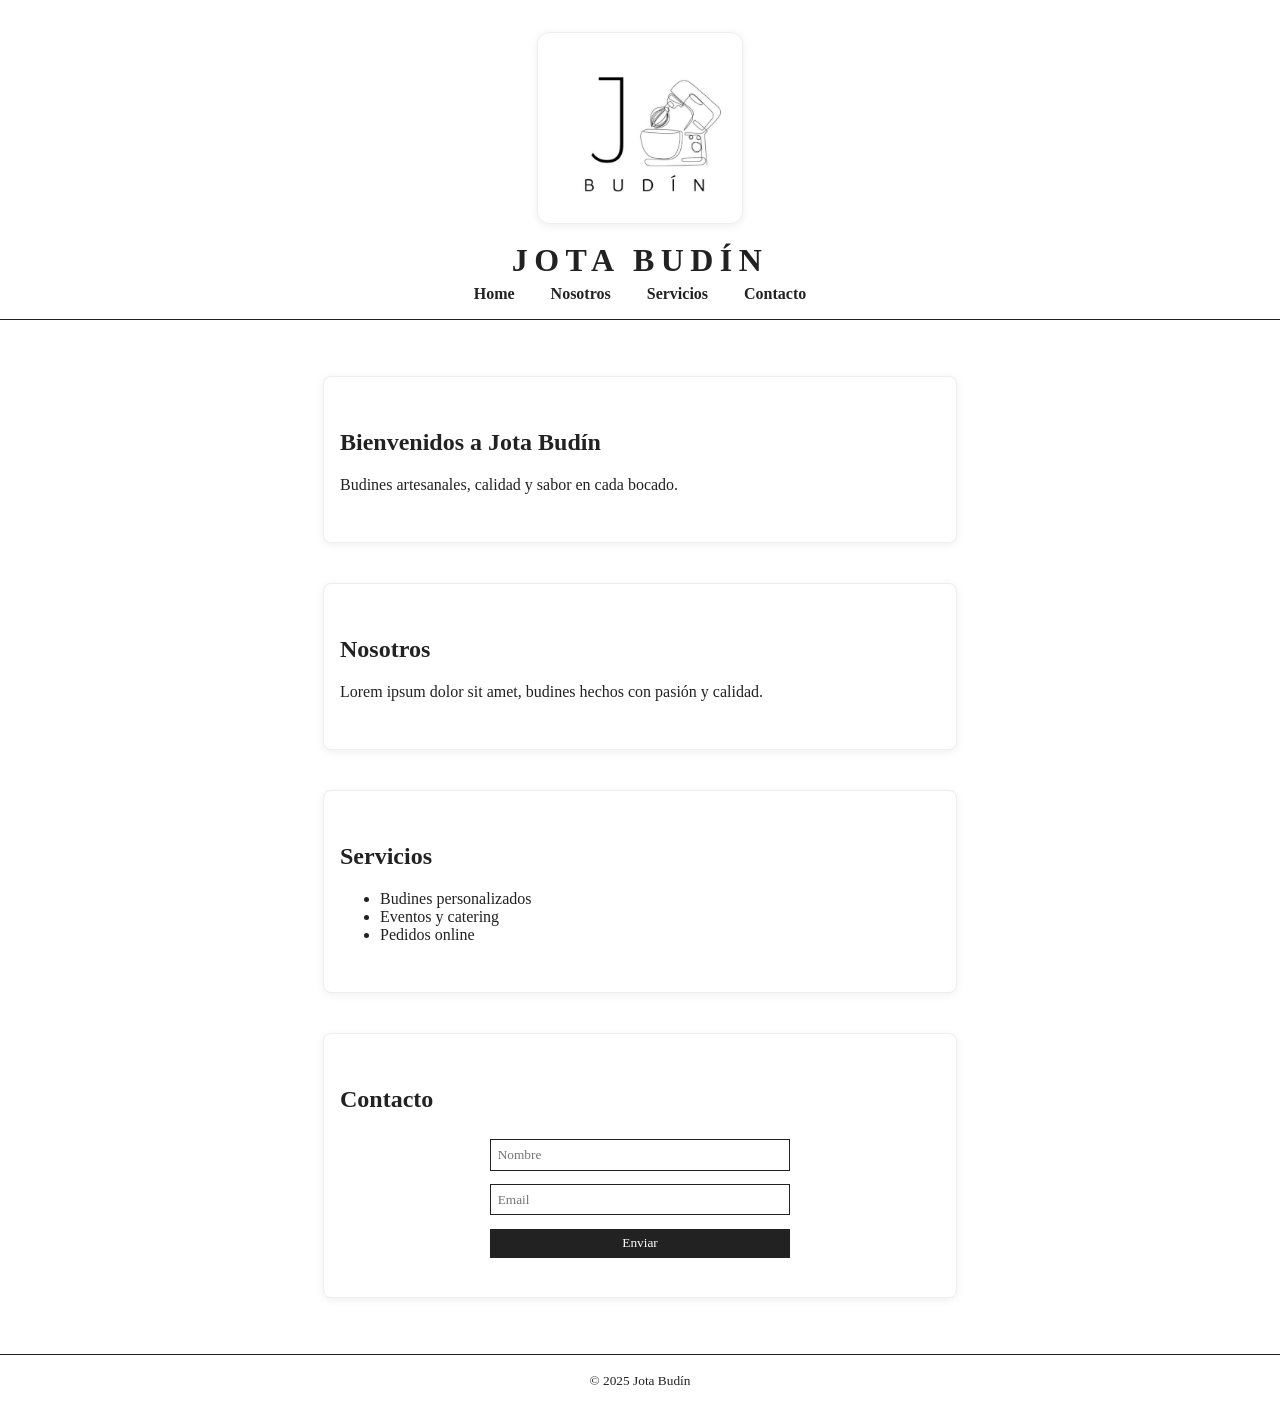
==== index.html @ 70268a42 "primeros cambios" ====
<!DOCTYPE html>
<html lang="es">
<head>
  <meta charset="UTF-8">
  <meta name="viewport" content="width=device-width, initial-scale=1.0">
  <meta name="description" content="Budines caseros, hechos con amor. Descubre nuestros sabores y síguenos en Instagram!">
  <title>Jota Budín</title>
  <link rel="stylesheet" href="assets/style.css">
</head>
<body>
  <header>
  <img src="assets/logo.png" alt="Logo Jota Budín" class="logo">
  <h1 class="titulo">JOTA BUDÍN</h1>
    <nav>
      <a href="#home">Home</a>
      <a href="#nosotros">Nosotros</a>
      <a href="#servicios">Servicios</a>
      <a href="#contacto">Contacto</a>
    </nav>
  </header>
  <main>
    <section id="home">
      <h2>Bienvenidos a Jota Budín</h2>
      <p>Budines artesanales, calidad y sabor en cada bocado.</p>
    </section>

    <section id="nosotros">
      <h2>Nosotros</h2>
      <p>Lorem ipsum dolor sit amet, budines hechos con pasión y calidad.</p>
    </section>

    <section id="servicios">
      <h2>Servicios</h2>
      <ul>
        <li>Budines personalizados</li>
        <li>Eventos y catering</li>
        <li>Pedidos online</li>
      </ul>
    </section>

    <section id="contacto">
      <h2>Contacto</h2>
      <form>
        <input type="text" placeholder="Nombre" required>
        <input type="email" placeholder="Email" required>
        <button type="submit">Enviar</button>
      </form>
    </section>
  </main>
  <footer>
    <small>&copy; 2025 Jota Budín</small>
  </footer>
  <script src="assets/script.js"></script>
</body>
</html>
---- assets/style.css ----
body { 
    font-family: 'Georgia', 'Times New Roman', serif; 
    background: #fff; 
    margin: 0; 
    padding: 0; 
    color: #222;
}

header { 
    background: #fff; 
    padding: 2em 1em 1em 1em; 
    text-align: center; 
    border-bottom: 1px solid #222;
}

.logo {
	width: 180px;
	max-width: 90vw;
	margin-bottom: 0.5em;
	background: #fff;
	border-radius: 12px;
	box-shadow: 0 2px 8px #0001;
	padding: 12px;
	border: 1px solid #eee;
}

.titulo { 
    font-family: 'Georgia', 'Times New Roman', serif; 
    font-size: 2em; 
    letter-spacing: 0.2em; 
    margin: 0.2em 0;
}

nav a { 
    margin: 0 1em; 
    color: #222; 
    text-decoration: none; 
    font-weight: bold; 
    font-family: 'Georgia', 'Times New Roman', serif;
}

nav a:hover { 
    text-decoration: underline;
}

main { 
    padding: 1em;
}

section {
	margin: 40px auto;
	background: #fff;
	border-radius: 8px;
	box-shadow: 0 2px 8px #0001;
	padding: 2em 1em;
	border: 1px solid #eee;
	max-width: 600px;
}

form { 
    display: flex; 
    flex-direction: column; 
    max-width: 300px; 
    margin: auto;
}

input, button { 
    margin: 0.5em 0; 
    padding: 0.5em; 
    border-radius: 0; 
    border: 1px solid #222; 
    font-family: inherit;
}

button { 
    background: #222; 
    color: #fff; 
    border: none; 
    cursor: pointer; 
    font-family: inherit;
}

button:hover { 
    background: #fff; 
    color: #222; 
    border: 1px solid #222;
}

footer { 
    background: #fff; 
    text-align: center; 
    padding: 1em; 
    color: #222; 
    border-top: 1px solid #222;
}
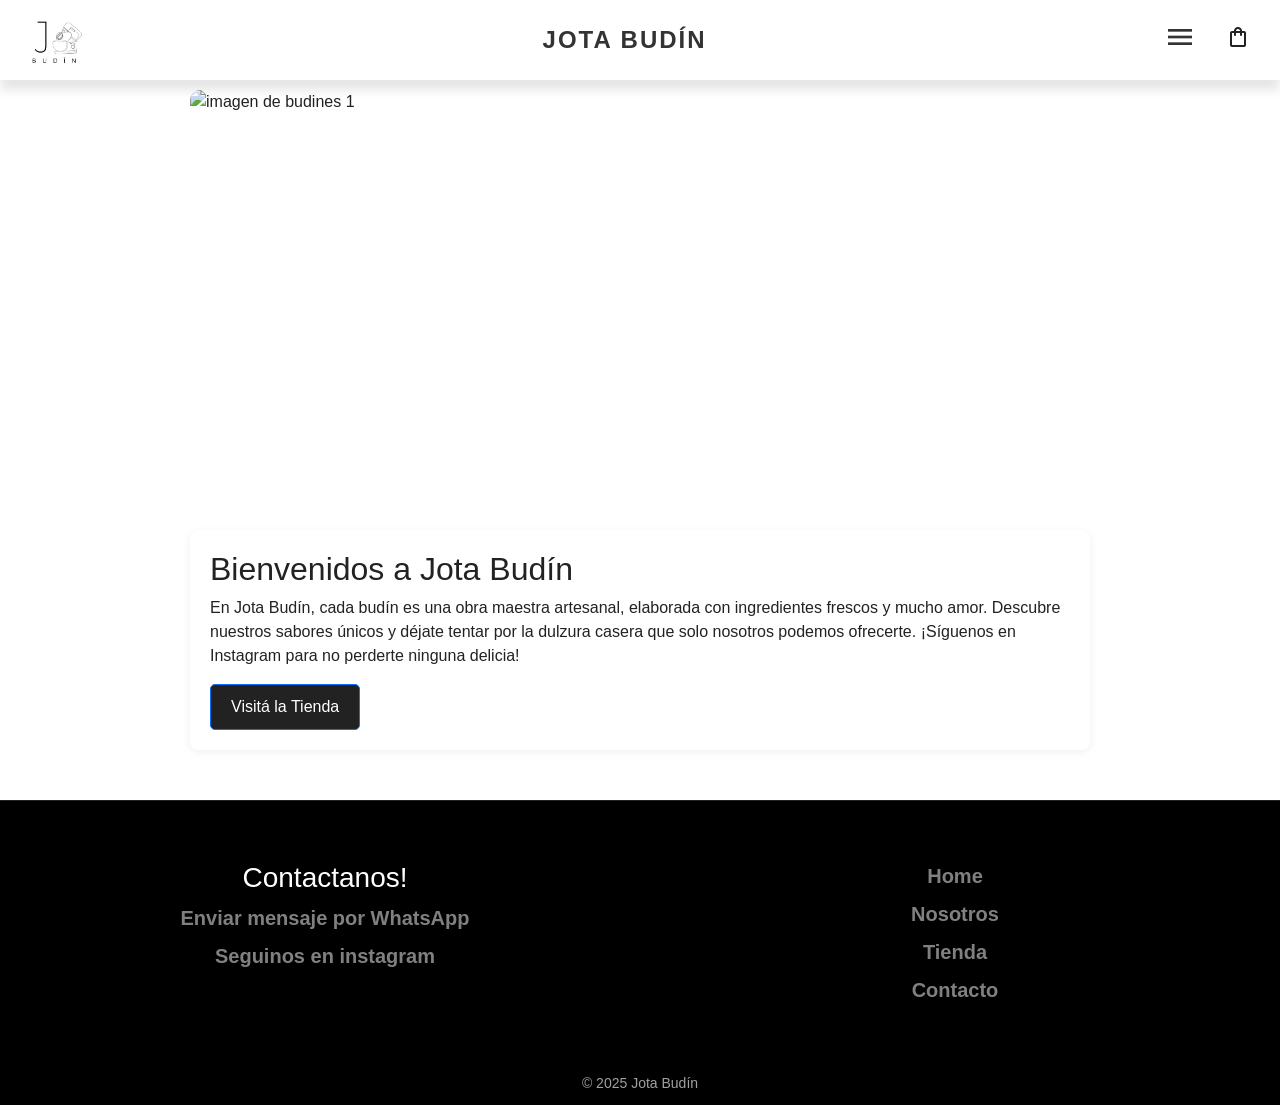
==== commit 7c4bb6a1: "subo cambios hasta ahora" ====
--- a/index.html
+++ b/index.html
@@ -1,55 +1,139 @@
 <!DOCTYPE html>
 <html lang="es">
+
 <head>
   <meta charset="UTF-8">
   <meta name="viewport" content="width=device-width, initial-scale=1.0">
-  <meta name="description" content="Budines caseros, hechos con amor. Descubre nuestros sabores y síguenos en Instagram!">
+  <meta name="description"
+    content="Budines caseros, hechos con amor. Descubre nuestros sabores y síguenos en Instagram!">
+  <link href="https://cdn.jsdelivr.net/npm/bootstrap@5.3.8/dist/css/bootstrap.min.css" rel="stylesheet"
+    integrity="sha384-sRIl4kxILFvY47J16cr9ZwB07vP4J8+LH7qKQnuqkuIAvNWLzeN8tE5YBujZqJLB" crossorigin="anonymous">
+  <link rel="stylesheet" href="https://fonts.googleapis.com/css2?family=Material+Symbols+Outlined:opsz,wght,FILL,GRAD@20..48,100..700,0..1,-50..200" />
   <title>Jota Budín</title>
-  <link rel="stylesheet" href="assets/style.css">
+  <link rel="stylesheet" href="./style.css">
 </head>
+
 <body>
   <header>
-  <img src="assets/logo.png" alt="Logo Jota Budín" class="logo">
-  <h1 class="titulo">JOTA BUDÍN</h1>
-    <nav>
-      <a href="#home">Home</a>
-      <a href="#nosotros">Nosotros</a>
-      <a href="#servicios">Servicios</a>
-      <a href="#contacto">Contacto</a>
+    <div class="logo">
+      <img src="./assets/img/logo.png" alt="Logo Jota Budín" class="logo">
+    </div>
+
+    <h1 class="titulo">JOTA BUDÍN </h1>
+
+    <nav id="nav-icons">
+      <div class="menu-container">
+        <span class="material-symbols-outlined menu-icon">menu</span>
+  <ul class="dropdown">
+          <li><a href="index.html">Home</a></li>
+          <li><a href="./sections/nosotros.html">Nosotros</a></li>
+          <li><a href="./sections/tienda.html">Tienda</a></li>
+          <li><a href="./sections/contacto.html">Contacto</a></li>
+        </ul>
+      </div>
+
+      <a href="./sections/carrito.html" title="Carrito">
+        <span class="material-symbols-outlined">shopping_bag</span>
+      </a>
+
     </nav>
   </header>
+
   <main>
-    <section id="home">
+
+
+
+
+    <!-- Carrusel de imágenes -->
+
+    <div id="carouselExampleCaptions" class="carousel slide">
+      <div class="carousel-indicators">
+        <button type="button" data-bs-target="#carouselExampleCaptions" data-bs-slide-to="0" class="active"
+          aria-current="true" aria-label="Slide 1"></button>
+        <button type="button" data-bs-target="#carouselExampleCaptions" data-bs-slide-to="1"
+          aria-label="Slide 2"></button>
+        <button type="button" data-bs-target="#carouselExampleCaptions" data-bs-slide-to="2"
+          aria-label="Slide 3"></button>
+      </div>
+      <div class="carousel-inner">
+        <div class="carousel-item active">
+          <img src="./assets/img/producto_1.jpeg" class="d-block w-100" alt="imagen de budines 1">
+          <div class="carousel-caption d-none d-md-block">
+            <h5>Tentate con nuestros alfajores</h5>
+            <p>Especiales tapas de almendras y relleno de dulce de leche.</p>
+          </div>
+        </div>
+        <div class="carousel-item">
+          <img src="./assets/img/producto_15.jpg" class="d-block w-100" alt="imagen de budines 2">
+          <div class="carousel-caption d-none d-md-block">
+            <h5>Estamos en cada detalle</h5>
+            <p>Visita la tienda y contactate para crear los regalos mas especiales pesonalizados.</p>
+          </div>
+        </div>
+        <div class="carousel-item">
+          <img src="./assets/img/producto_6.jpg" class="d-block w-100" alt="imagen de budines 3">
+          <div class="carousel-caption d-none d-md-block">
+            <h5>Alegramos tus fiestas!</h5>
+            <p>Ediciones especiales por pascuas, San Valentin, navidad y mucho mas!</p>
+          </div>
+        </div>
+      </div>
+      <button class="carousel-control-prev" type="button" data-bs-target="#carouselExampleCaptions"
+        data-bs-slide="prev">
+        <span class="carousel-control-prev-icon" aria-hidden="true"></span>
+        <span class="visually-hidden">Previous</span>
+      </button>
+      <button class="carousel-control-next" type="button" data-bs-target="#carouselExampleCaptions"
+        data-bs-slide="next">
+        <span class="carousel-control-next-icon" aria-hidden="true"></span>
+        <span class="visually-hidden">Next</span>
+      </button>
+    </div>
+
+
+    <!-- Contenido home -->
+    <section id="bienvenida">
       <h2>Bienvenidos a Jota Budín</h2>
-      <p>Budines artesanales, calidad y sabor en cada bocado.</p>
+      <p>En Jota Budín, cada budín es una obra maestra artesanal, elaborada con ingredientes frescos y mucho amor.
+        Descubre nuestros sabores únicos y déjate tentar por la dulzura casera que solo nosotros podemos ofrecerte.
+        ¡Síguenos en Instagram para no perderte ninguna delicia!</p>
+      <a href="./sections/tienda.html" class="btn btn-primary">Visitá la Tienda</a>
     </section>
 
-    <section id="nosotros">
-      <h2>Nosotros</h2>
-      <p>Lorem ipsum dolor sit amet, budines hechos con pasión y calidad.</p>
-    </section>
 
-    <section id="servicios">
-      <h2>Servicios</h2>
-      <ul>
-        <li>Budines personalizados</li>
-        <li>Eventos y catering</li>
-        <li>Pedidos online</li>
-      </ul>
-    </section>
+  </main>
 
-    <section id="contacto">
-      <h2>Contacto</h2>
-      <form>
-        <input type="text" placeholder="Nombre" required>
-        <input type="email" placeholder="Email" required>
-        <button type="submit">Enviar</button>
-      </form>
-    </section>
-  </main>
-  <footer>
+  <footer class="footer">
+    <div class="contenido-footer">
+      <section class="footer-secciones">
+        <h3>Contactanos!</h3>
+        <nav>
+          <ul>
+            <li><a href="https://wa.me/5491134567890" target="_blank">Enviar mensaje por WhatsApp</a></li>
+            <li><a href="https://instagram.com/jotabudin">Seguinos en instagram</a><br>
+          </ul>
+        </nav>
+      </section>
+
+      <section class="footer-secciones">
+        <nav>
+          <ul>
+            <li><a href="index.html">Home</a></li>
+            <li><a href="./sections/nosotros.html">Nosotros</a></li>
+            <li><a href="./sections/tienda.html">Tienda</a></li>
+            <li><a href="./sections/contacto.html">Contacto</a></li>
+          </ul>
+        </nav>
+      </section>
+
+    </div>
     <small>&copy; 2025 Jota Budín</small>
+    <br>
   </footer>
-  <script src="assets/script.js"></script>
+  <script src="./script.js"></script>
+  <script src="https://cdn.jsdelivr.net/npm/bootstrap@5.3.8/dist/js/bootstrap.bundle.min.js"
+    integrity="sha384-FKyoEForCGlyvwx9Hj09JcYn3nv7wiPVlz7YYwJrWVcXK/BmnVDxM+D2scQbITxI"
+    crossorigin="anonymous"></script>
 </body>
+
 </html>
--- a/style.css
+++ b/style.css
@@ -0,0 +1,473 @@
+/* --- Reset y listas --- */
+ul {
+    list-style: none;
+    padding-left: 0;
+}
+
+li {
+    margin-bottom: 8px;
+}
+
+/* --- Layout general --- */
+body {
+    font-family: "Poppins", sans-serif;
+    background: #fff;
+    margin: 0;
+    padding: 0;
+    color: #222;
+}
+
+/* --- Navegación --- */
+nav a {
+    margin: 0 10px;
+    color: #222;
+    text-align: left;
+    font-weight: bold;
+    text-decoration: none;
+}
+
+nav a:hover {
+    text-decoration: underline;
+}
+
+/* --- Main y Section --- */
+main {
+    padding: 10px;
+}
+
+section {
+    margin: 40px auto;
+    border-radius: 8px;
+    box-shadow: 0 2px 8px #0001;
+    padding: 20px 20px;
+    max-width: 900px;
+}
+
+/* ---------------------------------------------------- Header --------------------------------------------------- */
+
+/* ==== HEADER ==== */
+header {
+    background-color: #fff;
+    position: sticky;
+    top: 0;
+    z-index: 1000;
+    box-shadow: 0 10px 10px rgba(0, 0, 0, 0.1);
+    padding: 0;
+    display: flex;
+    align-items: center;
+    justify-content: space-between;
+    width: 100%;
+    padding: 10px 20px;
+}
+
+.logo img {
+    height: 60px;
+    width: auto;
+}
+
+.titulo {
+    font-size: 1.5rem;
+    font-weight: 600;
+    color: #333;
+    letter-spacing: 2px;
+    text-align: center;
+    margin: 0 20px;
+    flex: 1;
+}
+
+#nav-icons {
+    display: flex;
+    align-items: center;
+    gap: 20px;
+}
+
+/* Íconos de material */
+.material-symbols {
+    font-size: 32px;
+    color: #333;
+    cursor: pointer;
+    transition: color 0.3s;
+    user-select: none;
+    /* evita selección accidental */
+}
+
+.material-symbols-outlined:hover {
+    color: #7e7e7e;
+}
+
+/* Menú desplegable */
+.menu-container {
+    position: relative;
+    display: inline-block;
+}
+
+.dropdown {
+    list-style: none;
+    padding: 0;
+    margin: 0;
+    position: absolute;
+    right: 0;
+    top: 40px;
+    background: #fff;
+    border-radius: 8px;
+    display: none;
+    flex-direction: column;
+    min-width: 170px;
+    width: 150px;
+    box-shadow: 0 4px 10px rgba(0, 0, 0, 0.1);
+    z-index: 999;
+}
+
+.dropdown li a {
+    display: block;
+    padding: 10px 15px;
+    color: #333;
+    text-decoration: none;
+    transition: 0.3s;
+}
+
+.dropdown li a:hover {
+    background: #f8f8f8;
+}
+
+/* Cuando se activa el menú */
+.menu-container.active .dropdown {
+    display: flex;
+}
+
+.menu-icon {
+    cursor: pointer;
+    font-size: 2rem;
+    color: #333;
+    z-index: 101;
+}
+
+
+
+
+/* ---------------------------------------------------- Home --------------------------------------------------- */
+
+/* --- Carrusel imágenes --- */
+#carouselExampleCaptions {
+    max-width: 900px;
+    margin: 0 auto;
+    max-height: 400px;
+    overflow: hidden;
+    border-radius: 10px;
+}
+
+#carouselExampleCaptions .carousel-inner {
+    max-height: 400px;
+}
+
+#carouselExampleCaptions .carousel-item img {
+    height: 400px;
+    object-fit: cover;
+    object-position: center;
+}
+
+/* --- Adaptacion de flechas carrusel Bootstrap --- */
+.carousel-control-prev,
+.carousel-control-next {
+    background: transparent !important;
+    border: none !important;
+    width: auto !important;
+    padding: 8px !important;
+    top: 50% !important;
+    transform: translateY(-50%) !important;
+}
+
+
+/* --- Boton home "visita la tienda" --- */
+.btn {
+    display: inline-block;
+    padding: 10px 20px;
+    background: #222;
+    color: #fff;
+    text-decoration: none;
+    border-radius: 5px;
+    transition: 0.3s, color 0.3s;
+}
+
+.btn:hover {
+    background: #fff;
+    color: #222;
+    border: 1px solid #222;
+}
+
+
+/* ---------------------------------------------------- Contacto --------------------------------------------------- */
+.contacto {
+    max-width: 400px;
+    margin: 40px auto;
+    background: #fff;
+    border-radius: 10px;
+    box-shadow: 0 2px 8px #0001;
+    padding: 20px 10px;
+    border: 1px solid #eee;
+}
+
+.contacto form {
+    display: flex;
+    flex-direction: column;
+    gap: 10px;
+}
+
+.contacto input,
+.contacto textarea,
+.contacto button {
+    padding: 10px;
+    border-radius: 6px;
+    border: 1px solid #ccc;
+    font-size: 16px;
+}
+
+.contacto button {
+    background: #222;
+    color: #fff;
+    border: none;
+    cursor: pointer;
+}
+
+.contacto button:hover {
+    background: #444;
+}
+
+.contacto .form-label {
+    font-weight: bold;
+    margin-top: 10px;
+}
+
+/* --- Formularios --- */
+input,
+button {
+    margin: 10px 0;
+    padding: 10px;
+    border-radius: 5px;
+    border: 1px solid #222;
+}
+
+button {
+    background: #222;
+    color: #fff;
+    border: none;
+    cursor: pointer;
+}
+
+button:hover {
+    background: #fff;
+    color: #222;
+    border: 1px solid #222;
+}
+
+
+/* ---------------------------------------------------- Nosotros --------------------------------------------------- */
+.nosotros-section {
+    padding: 40px 20px;
+}
+
+.nosotros-grid {
+    display: grid;
+    grid-template-columns: 1fr;
+    gap: 24px;
+    align-items: center;
+}
+
+.nosotros-imagen {
+    order: -1;
+    margin-bottom: 12px;
+}
+
+.nosotros-imagen img {
+    width: 100%;
+    max-width: 800px;
+    height: auto;
+    aspect-ratio: 16/9;
+    border-radius: 12px;
+    object-fit: cover;
+    overflow: hidden;
+    display: block;
+    margin: 0 auto;
+}
+
+.lead {
+    font-size: 1.05rem;
+    margin-bottom: 1rem;
+}
+
+.valores-lista {
+    margin: 0.5rem 0 1rem 1.2rem;
+}
+
+.cta-nosotros {
+    margin-top: 1rem;
+    font-weight: 600;
+}
+
+
+/* ---------------------------------------------------- Footer --------------------------------------------------- */
+footer {
+    background-color: black;
+    text-align: center;
+    padding: 10px;
+    border-top: 1px solid #222;
+}
+
+footer a {
+    color: grey;
+    text-decoration: none;
+}
+
+footer a:hover {
+    text-decoration: underline;
+}
+
+footer section {
+    background-color: black;
+    font-size: 20px;
+    color: white;
+}
+
+footer small {
+    color: rgb(161, 161, 161);
+    font-size: 14px;
+    margin-top: 10px;
+    margin-bottom: 10px;
+}
+
+.contenido-footer {
+    display: flex;
+    justify-content: space-between;
+    flex-wrap: wrap;
+}
+
+.footer-secciones {
+    flex: 1 1 200px;
+    padding: 10px;
+}
+
+/* ---------------------------------------------------- Carrito --------------------------------------------------- */
+
+.carrito {
+    display: flex;
+    align-items: center;
+    position: absolute;
+    right: 0;
+    top: 0;
+}
+
+.carrito img {
+    width: 32px;
+    height: 32px;
+}
+
+#carrito-contador {
+    margin-left: 8px;
+    font-weight: bold;
+    color: white;
+}
+
+/* Icono del carrito con badge contador */
+.carrito-icono {
+    position: relative;
+    display: inline-flex;
+    align-items: center;
+    justify-content: center;
+}
+
+.badge-carrito {
+    position: absolute;
+    top: -8px;
+    right: -8px;
+    background: black;
+    color: white;
+    border-radius: 50%;
+    width: 20px;
+    height: 20px;
+    display: none; /* se muestra cuando hay items */
+    align-items: center;
+    justify-content: center;
+    font-size: 12px;
+    font-weight: bold;
+}
+
+#carrito-header {
+    display: flex;
+    align-items: center;
+    text-decoration: none;
+}
+
+
+.material-symbols-outlined {
+    font-variation-settings:
+        'FILL' 0,
+        'wght' 400,
+        'GRAD' 0,
+        'opsz' 24
+}
+
+/* -------------------------------------------------- Tienda -------------------------------------------------------------- */
+
+#productos-tienda {
+    display: grid;
+    grid-template-columns: repeat(auto-fit, minmax(250px, 1fr));
+    gap: 24px;
+    justify-items: center;
+}
+
+#productos-tienda .card {
+    width: 100%;
+    max-width: 320px;
+    margin: 0;
+    box-shadow: 0 2px 8px #0001;
+    border-radius: 12px;
+    display: flex;
+    flex-direction: column;
+}
+
+#productos-tienda .card-img-top {
+    border-radius: 12px 12px 0 0;
+    object-fit: cover;
+    height: 200px;
+}
+
+.btn.agregar-carrito {
+    background-color: black;
+    border: none;
+    font-weight: 600;
+    border-radius: 8px;
+    transition: all 0.3s ease;
+}
+
+.btn.agregar-carrito:hover {
+    background-color: grey;
+    transform: scale(1.05);
+}
+
+
+/* ---------------------------------------------------- Responsive --------------------------------------------------- */
+@media (max-width: 700px) {
+    .header-row {
+        flex-direction: column;
+        align-items: center;
+        padding: 10px 5px;
+    }
+
+    .logo img {
+        height: 50px;
+    }
+
+    .titulo {
+        font-size: 1.2rem;
+        margin: 8px 0;
+    }
+
+    #nav-icons {
+        gap: 10px;
+    }
+
+    section {
+        padding: 10px 5px;
+        max-width: 98vw;
+    }
+}
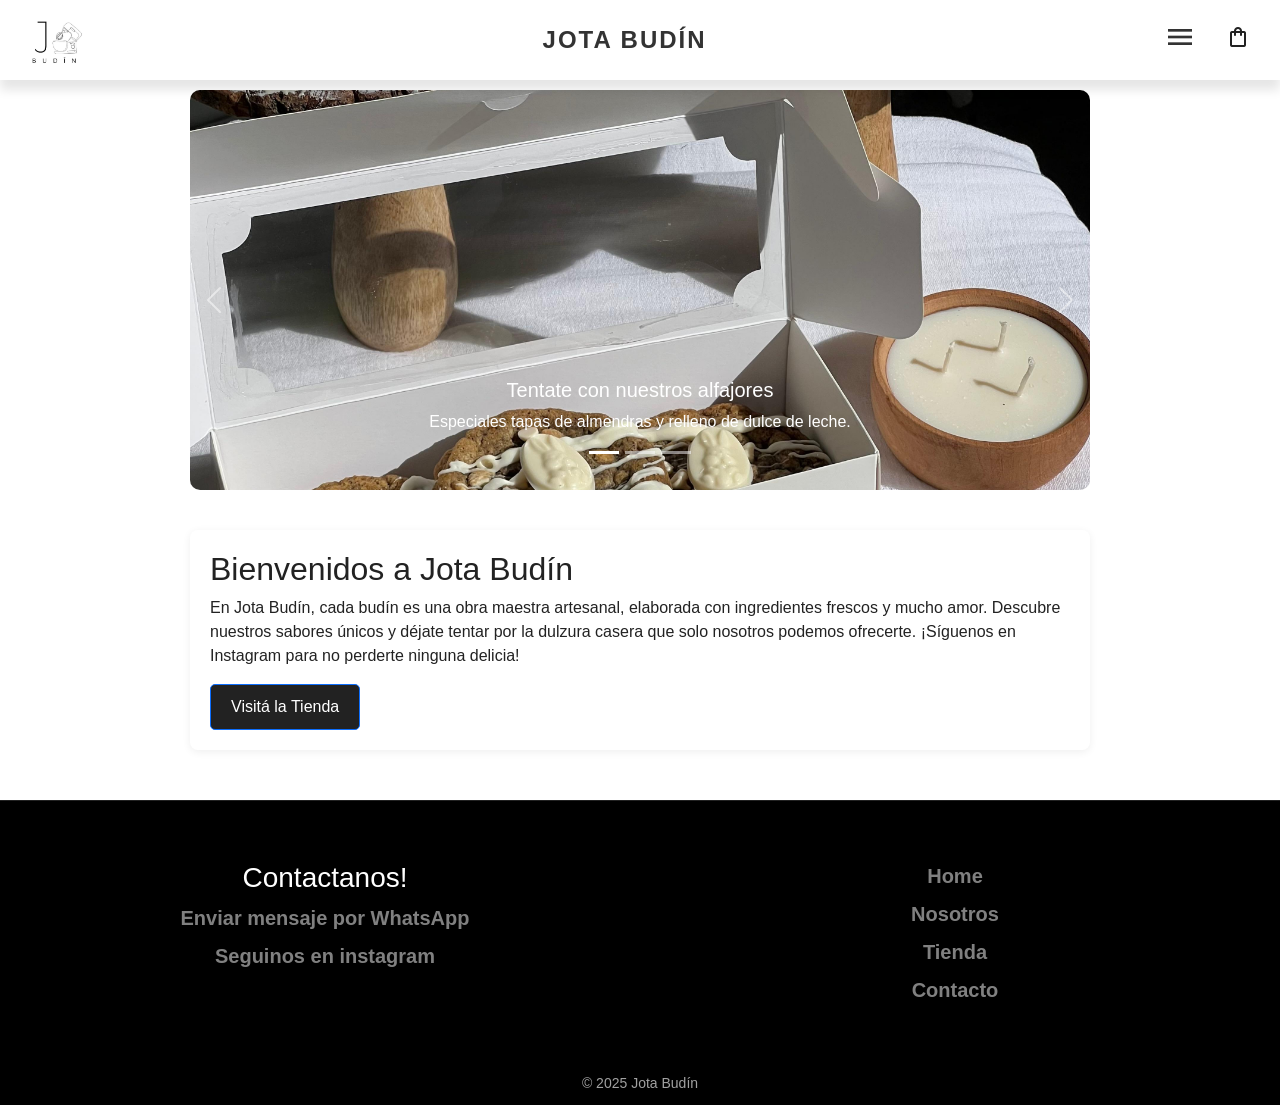
==== commit 32bdfe23: "termine funcionalidad carrito" ====
--- a/index.html
+++ b/index.html
@@ -57,21 +57,21 @@
       </div>
       <div class="carousel-inner">
         <div class="carousel-item active">
-          <img src="./assets/img/producto_1.jpeg" class="d-block w-100" alt="imagen de budines 1">
+          <img src="./assets/img/especial_pascuas_1.jpg" class="d-block w-100" alt="imagen de budines 1">
           <div class="carousel-caption d-none d-md-block">
             <h5>Tentate con nuestros alfajores</h5>
             <p>Especiales tapas de almendras y relleno de dulce de leche.</p>
           </div>
         </div>
         <div class="carousel-item">
-          <img src="./assets/img/producto_15.jpg" class="d-block w-100" alt="imagen de budines 2">
+          <img src="./assets/img/especial_san_valentin.jpg" class="d-block w-100" alt="imagen de budines 2">
           <div class="carousel-caption d-none d-md-block">
             <h5>Estamos en cada detalle</h5>
             <p>Visita la tienda y contactate para crear los regalos mas especiales pesonalizados.</p>
           </div>
         </div>
         <div class="carousel-item">
-          <img src="./assets/img/producto_6.jpg" class="d-block w-100" alt="imagen de budines 3">
+          <img src="./assets/img/especial_pascuas_3.jpg" class="d-block w-100" alt="imagen de budines 3">
           <div class="carousel-caption d-none d-md-block">
             <h5>Alegramos tus fiestas!</h5>
             <p>Ediciones especiales por pascuas, San Valentin, navidad y mucho mas!</p>
@@ -109,7 +109,7 @@
         <h3>Contactanos!</h3>
         <nav>
           <ul>
-            <li><a href="https://wa.me/5491134567890" target="_blank">Enviar mensaje por WhatsApp</a></li>
+            <li><a href="https://wa.me/5492983409498" target="_blank">Enviar mensaje por WhatsApp</a></li>
             <li><a href="https://instagram.com/jotabudin">Seguinos en instagram</a><br>
           </ul>
         </nav>
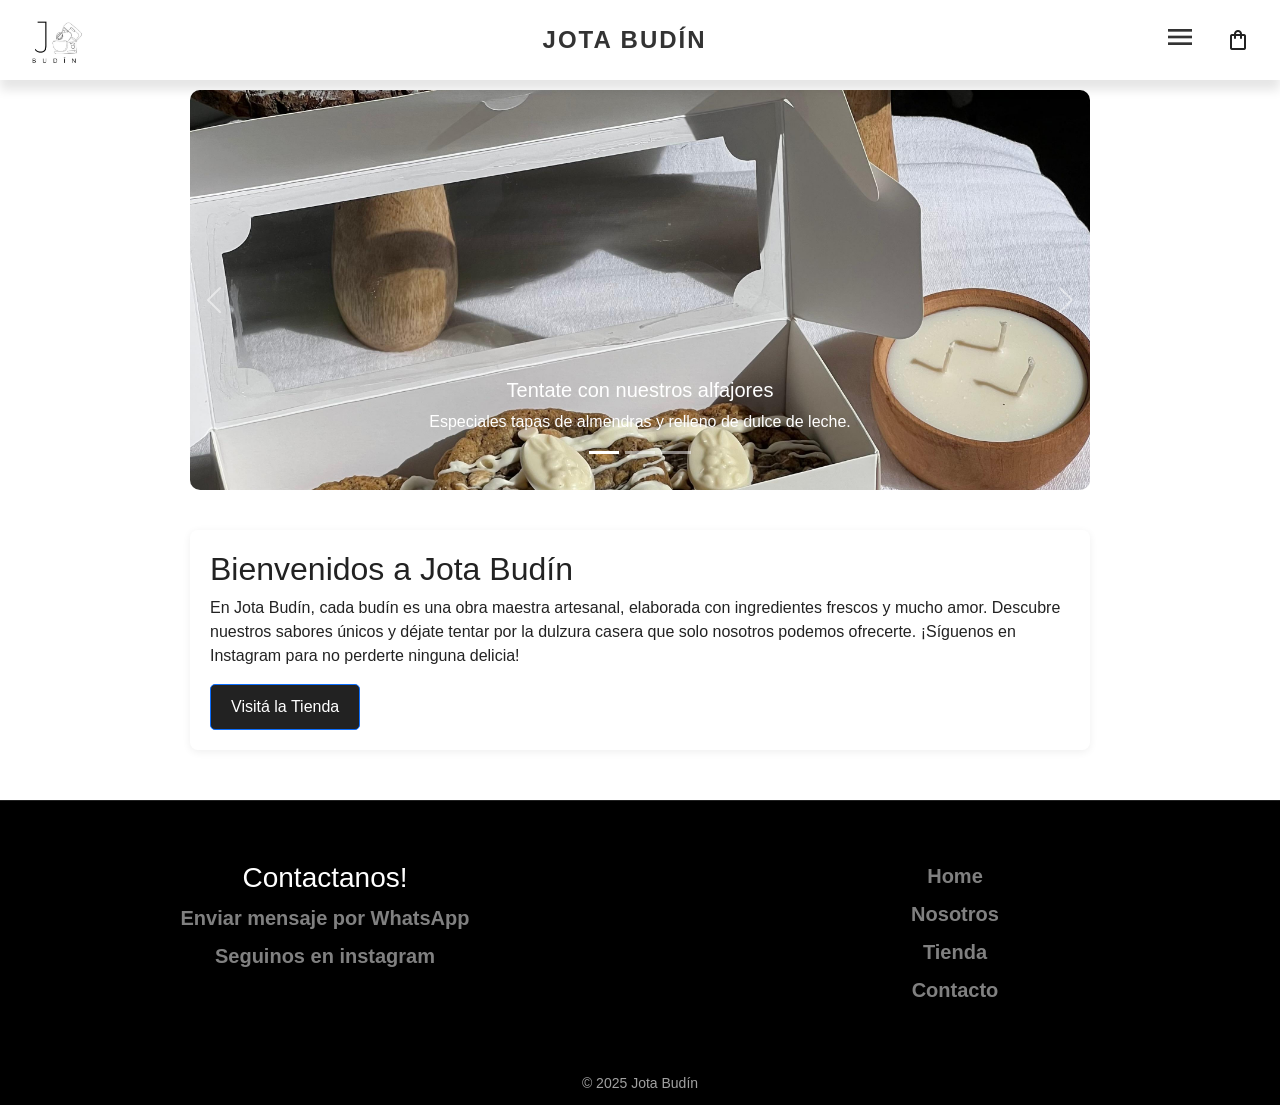
==== commit c2051d70: "scroll al inicio y comentarios" ====
--- a/index.html
+++ b/index.html
@@ -32,8 +32,9 @@
         </ul>
       </div>
 
-      <a href="./sections/carrito.html" title="Carrito">
+      <a href="./sections/carrito.html" class="carrito-icono" title="Carrito">
         <span class="material-symbols-outlined">shopping_bag</span>
+        <span id="carrito-contador" class="badge-carrito">0</span>
       </a>
 
     </nav>
@@ -130,6 +131,12 @@
     <small>&copy; 2025 Jota Budín</small>
     <br>
   </footer>
+  
+  <!-- Botón de scroll to top -->
+  <button id="scrollToTop" class="scroll-to-top" title="Ir al inicio">
+    <span class="material-symbols-outlined">keyboard_arrow_up</span>
+  </button>
+
   <script src="./script.js"></script>
   <script src="https://cdn.jsdelivr.net/npm/bootstrap@5.3.8/dist/js/bootstrap.bundle.min.js"
     integrity="sha384-FKyoEForCGlyvwx9Hj09JcYn3nv7wiPVlz7YYwJrWVcXK/BmnVDxM+D2scQbITxI"
--- a/style.css
+++ b/style.css
@@ -1,4 +1,4 @@
-/* --- Reset y listas --- */
+/* --- reset y listas --- */
 ul {
     list-style: none;
     padding-left: 0;
@@ -8,7 +8,7 @@
     margin-bottom: 8px;
 }
 
-/* --- Layout general --- */
+/* --- layout general --- */
 body {
     font-family: "Poppins", sans-serif;
     background: #fff;
@@ -17,7 +17,7 @@
     color: #222;
 }
 
-/* --- Navegación --- */
+/* --- navegacion --- */
 nav a {
     margin: 0 10px;
     color: #222;
@@ -30,7 +30,7 @@
     text-decoration: underline;
 }
 
-/* --- Main y Section --- */
+/* --- main y section --- */
 main {
     padding: 10px;
 }
@@ -43,9 +43,9 @@
     max-width: 900px;
 }
 
-/* ---------------------------------------------------- Header --------------------------------------------------- */
-
-/* ==== HEADER ==== */
+/* ---------------------------------------------------- header --------------------------------------------------- */
+
+/* ==== header ==== */
 header {
     background-color: #fff;
     position: sticky;
@@ -81,21 +81,21 @@
     gap: 20px;
 }
 
-/* Íconos de material */
+/* iconos de material */
 .material-symbols {
     font-size: 32px;
     color: #333;
     cursor: pointer;
     transition: color 0.3s;
     user-select: none;
-    /* evita selección accidental */
+    /* evita seleccion accidental */
 }
 
 .material-symbols-outlined:hover {
     color: #7e7e7e;
 }
 
-/* Menú desplegable */
+/* menu desplegable */
 .menu-container {
     position: relative;
     display: inline-block;
@@ -130,7 +130,7 @@
     background: #f8f8f8;
 }
 
-/* Cuando se activa el menú */
+/* cuando se activa el menu */
 .menu-container.active .dropdown {
     display: flex;
 }
@@ -145,9 +145,9 @@
 
 
 
-/* ---------------------------------------------------- Home --------------------------------------------------- */
-
-/* --- Carrusel imágenes --- */
+/* ---------------------------------------------------- home --------------------------------------------------- */
+
+/* --- carrusel imagenes --- */
 #carouselExampleCaptions {
     max-width: 900px;
     margin: 0 auto;
@@ -166,7 +166,7 @@
     object-position: center;
 }
 
-/* --- Adaptacion de flechas carrusel Bootstrap --- */
+/* --- adaptacion de flechas carrusel bootstrap --- */
 .carousel-control-prev,
 .carousel-control-next {
     background: transparent !important;
@@ -178,7 +178,7 @@
 }
 
 
-/* --- Boton home "visita la tienda" --- */
+/* --- boton home "visita la tienda" --- */
 .btn {
     display: inline-block;
     padding: 10px 20px;
@@ -196,7 +196,7 @@
 }
 
 
-/* ---------------------------------------------------- Contacto --------------------------------------------------- */
+/* ---------------------------------------------------- contacto --------------------------------------------------- */
 .contacto {
     max-width: 400px;
     margin: 40px auto;
@@ -238,7 +238,7 @@
     margin-top: 10px;
 }
 
-/* --- Formularios --- */
+/* --- formularios --- */
 input,
 button {
     margin: 10px 0;
@@ -255,13 +255,13 @@
 }
 
 button:hover {
-    background: #fff;
+    background: grey;
     color: #222;
-    border: 1px solid #222;
-}
-
-
-/* ---------------------------------------------------- Nosotros --------------------------------------------------- */
+    transition: 0.3s, color 0.3s;
+}
+
+
+/* ---------------------------------------------------- nosotros --------------------------------------------------- */
 .nosotros-section {
     padding: 40px 20px;
 }
@@ -305,7 +305,7 @@
 }
 
 
-/* ---------------------------------------------------- Footer --------------------------------------------------- */
+/* ---------------------------------------------------- footer --------------------------------------------------- */
 footer {
     background-color: black;
     text-align: center;
@@ -346,7 +346,7 @@
     padding: 10px;
 }
 
-/* ---------------------------------------------------- Carrito --------------------------------------------------- */
+/* ---------------------------------------------------- carrito --------------------------------------------------- */
 
 .carrito {
     display: flex;
@@ -367,7 +367,7 @@
     color: white;
 }
 
-/* Icono del carrito con badge contador */
+/* icono del carrito con badge contador */
 .carrito-icono {
     position: relative;
     display: inline-flex;
@@ -384,7 +384,8 @@
     border-radius: 50%;
     width: 20px;
     height: 20px;
-    display: none; /* se muestra cuando hay items */
+    display: none;
+    /* se muestra cuando hay items */
     align-items: center;
     justify-content: center;
     font-size: 12px;
@@ -406,7 +407,44 @@
         'opsz' 24
 }
 
-/* -------------------------------------------------- Tienda -------------------------------------------------------------- */
+#carrito-visual {
+    margin-top:32px;
+}
+
+#seguir-comprando {
+    display: inline-block;
+    padding: 10px 20px;
+    background: #222;
+    color: #fff;
+    border-radius: 6px;
+    text-decoration: none;
+    cursor: pointer;
+    transition: 0.3s, color 0.3s;
+}
+
+#seguir-comprando:hover {
+    background: grey;
+    color: #222;
+}
+
+#checkout {
+    display: inline-block;
+    padding: 10px 20px;
+    background: #222;
+    color: #fff;
+    border-radius: 6px;
+    text-decoration: none;
+    margin-right: 10px;
+    cursor: pointer;
+    transition: 0.3s, color 0.3s;
+}
+
+#checkout:hover {
+    background: grey;
+    color: #222;
+}
+
+/* -------------------------------------------------- tienda -------------------------------------------------------------- */
 
 #productos-tienda {
     display: grid;
@@ -445,12 +483,11 @@
 }
 
 
-/* ---------------------------------------------------- Responsive --------------------------------------------------- */
+/* ---------------------------------------------------- responsive --------------------------------------------------- */
 @media (max-width: 700px) {
     .header-row {
-        flex-direction: column;
         align-items: center;
-        padding: 10px 5px;
+        padding: 10px 10px;
     }
 
     .logo img {
@@ -470,4 +507,83 @@
         padding: 10px 5px;
         max-width: 98vw;
     }
+
+    /* productos movil: 3 por fila */
+    #productos-tienda {
+        display: grid;
+        grid-template-columns: repeat(3, 1fr);
+        gap: 8px;
+        padding: 0 5px;
+    }
+
+    #productos-tienda .card {
+        width: 100%;
+        max-width: 110px;
+        margin: 0;
+        box-shadow: 0 2px 8px #0001;
+        border-radius: 8px;
+        display: flex;
+        flex-direction: column;
+    }
+
+    #productos-tienda .card-img-top {
+        height: 80px;
+        border-radius: 8px 8px 0 0;
+    }
+
+    .card-body {
+        padding: 6px;
+    }
+
+    .card-title {
+        font-size: 0.75rem;
+        margin-bottom: 4px;
+        line-height: 1.2;
+    }
+
+    .card-text {
+        font-size: 0.7rem;
+        margin-bottom: 6px;
+    }
+
+    .btn.agregar-carrito {
+        padding: 4px 8px;
+        font-size: 0.65rem;
+        border-radius: 4px;
+    }
+}
+
+/* ---------------------------------------------------- scroll al inicio --------------------------------------------------- */
+.scroll-to-top {
+    position: fixed;
+    bottom: 20px;
+    right: 20px;
+    width: 50px;
+    height: 50px;
+    background: #222;
+    color: white;
+    border: none;
+    border-radius: 50%;
+    cursor: pointer;
+    display: none;
+    align-items: center;
+    justify-content: center;
+    box-shadow: 0 4px 12px rgba(0, 0, 0, 0.3);
+    transition: all 0.3s ease;
+    z-index: 1000;
+}
+
+.scroll-to-top:hover {
+    background: #444;
+    transform: translateY(-2px);
+    box-shadow: 0 6px 16px rgba(0, 0, 0, 0.4);
+}
+
+.scroll-to-top.show {
+    display: flex;
+}
+
+.scroll-to-top .material-symbols-outlined {
+    font-size: 28px;
+    color: white;
 }
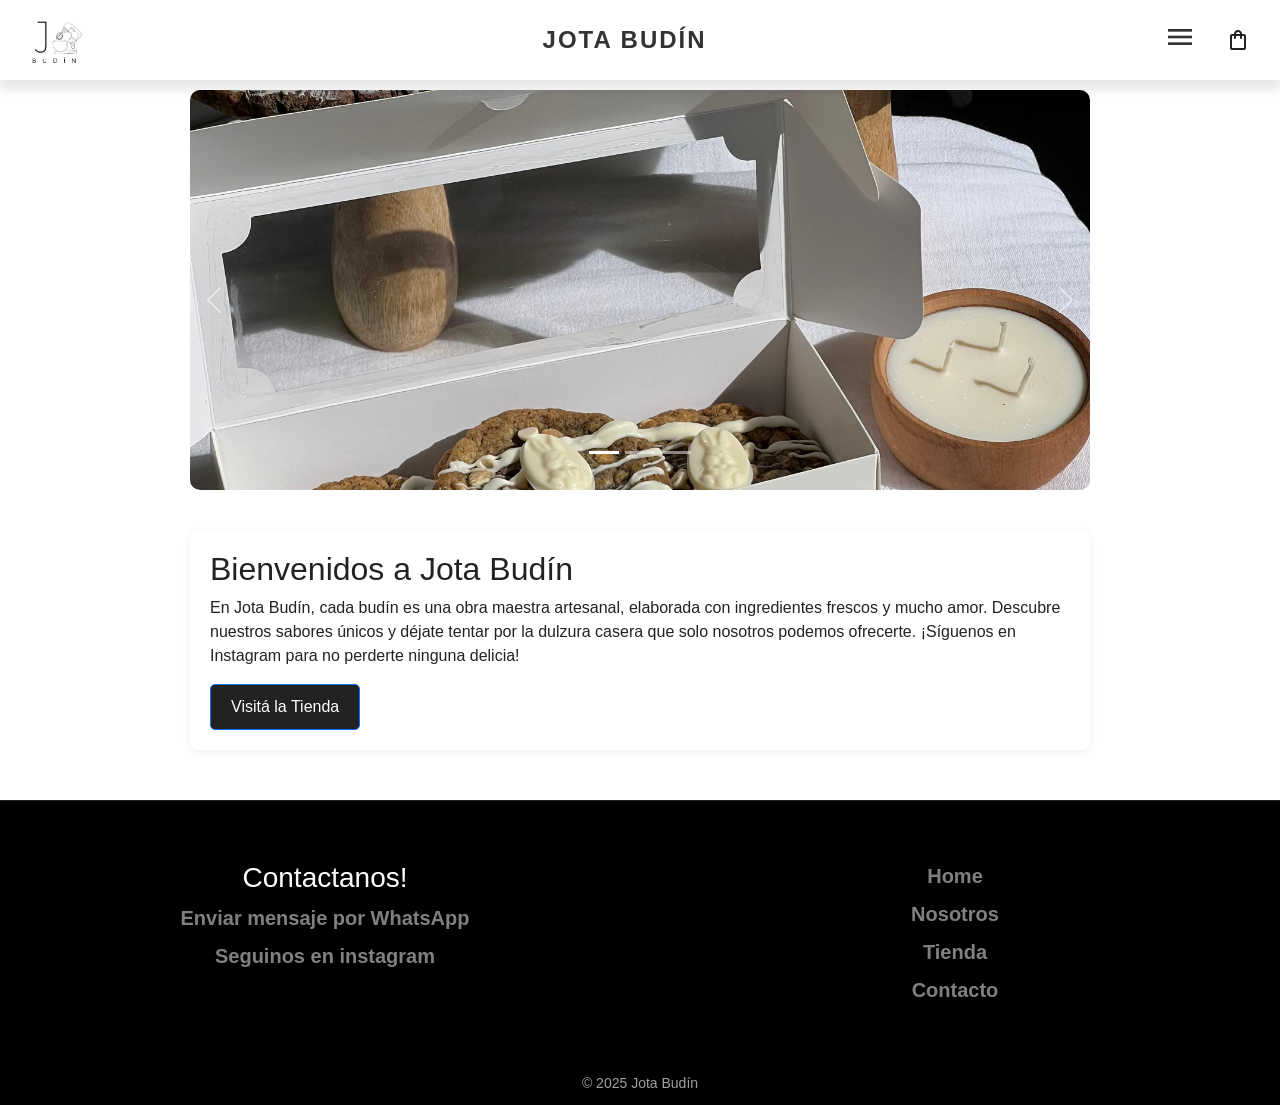
==== commit 90c8386b: "saque texto del carrusel" ====
--- a/index.html
+++ b/index.html
@@ -59,24 +59,12 @@
       <div class="carousel-inner">
         <div class="carousel-item active">
           <img src="./assets/img/especial_pascuas_1.jpg" class="d-block w-100" alt="imagen de budines 1">
-          <div class="carousel-caption d-none d-md-block">
-            <h5>Tentate con nuestros alfajores</h5>
-            <p>Especiales tapas de almendras y relleno de dulce de leche.</p>
-          </div>
         </div>
         <div class="carousel-item">
           <img src="./assets/img/especial_san_valentin.jpg" class="d-block w-100" alt="imagen de budines 2">
-          <div class="carousel-caption d-none d-md-block">
-            <h5>Estamos en cada detalle</h5>
-            <p>Visita la tienda y contactate para crear los regalos mas especiales pesonalizados.</p>
-          </div>
         </div>
         <div class="carousel-item">
           <img src="./assets/img/especial_pascuas_3.jpg" class="d-block w-100" alt="imagen de budines 3">
-          <div class="carousel-caption d-none d-md-block">
-            <h5>Alegramos tus fiestas!</h5>
-            <p>Ediciones especiales por pascuas, San Valentin, navidad y mucho mas!</p>
-          </div>
         </div>
       </div>
       <button class="carousel-control-prev" type="button" data-bs-target="#carouselExampleCaptions"
